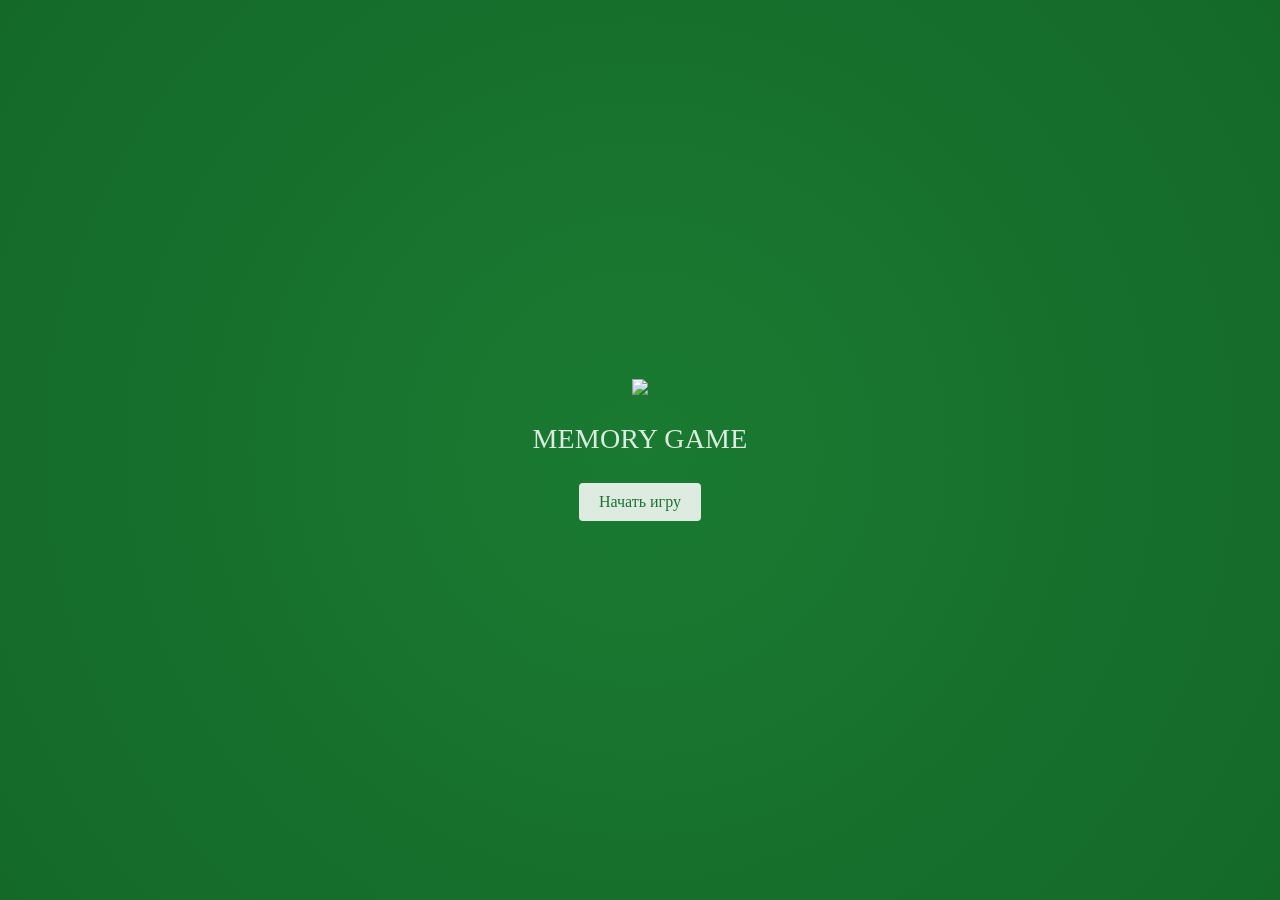
==== HTMLPage.html @ b8db969d "Add files via upload" ====
﻿<!DOCTYPE html>

<html lang="en" xmlns="http://www.w3.org/1999/xhtml">
<head>
    <meta charset="utf-8" />
    <link rel="shortcut icon" href="assets/StartGame.png" type="image/x-icon">
    <link rel="stylesheet" href="StyleSheet.css" type="text/css">
    <title>Memory</title>
</head>
<body>
    <div class="start-page">
        <img class="start-picture" src="assets/StartGame.png">
        <p class="memory-game">MEMORY GAME</p>
        <input type="button" class="button-start" value="Начать игру" />
    </div>
    <div class="game">
        <header class="game-menu">
            <input type="button" class="button-restart" value="Начать заново" />
            <p class="score">Очки:</p>
            <p class="score-value">0</p>
        </header>
        <div class="game_table"></div>
    </div>
    <div class="result-page">
        <img class="result-picture" src="assets/Group 2.png" />
        <p class="congratulation">Поздравляем!</p>
        <div class="result-score"></div>
        <input type="button" class="button-again" value="Еще раз" />
    </div>
<script src="Script.js"></script>
</body>
</html>
---- StyleSheet.css ----
﻿@font-face {
    font-family: 'Krungthep';
    src: url('Fonts/Krungthep.eot');
    src: url('Fonts/Krungthep.woff2') format('woff2'), url('Fonts/Krungthep.woff') format('woff'), url('Fonts/Krungthep.ttf') format('truetype'), url('Fonts/Krungthep.eot?#iefix') format('embedded-opentype');
    font-weight: normal;
    font-style: normal;
}

@font-face {
    font-family: 'OpenSans-Bold';
    src: url('Fonts/OpenSans-Bold.eot');
    src: url('Fonts/OpenSans-Bold.woff2') format('woff2'), url('Fonts/OpenSans-Bold.woff') format('woff'), url('Fonts/OpenSans-Bold.ttf') format('truetype'), url('Fonts/OpenSans-Bold.eot?#iefix') format('embedded-opentype');
    font-weight: normal;
    font-style: normal;
}

@font-face {
    font - family: 'OpenSans-SemiBold';
    src: url('Fonts/OpenSans-SemiBold.eot');
    src: url('Fonts/OpenSans-SemiBold.woff2') format('woff2'), url('Fonts/OpenSans-SemiBold.woff') format('woff'), url('Fonts/OpenSans-SemiBold.ttf') format('truetype'), url('Fonts/OpenSans-SemiBold.eot?#iefix') format('embedded-opentype');
    font-weight: normal;
    font-style: normal;
}

html {
    height: 100%;
}

body {
    margin: 0;
    background: radial-gradient(circle, #1a7a31, #146929);
    font-family: OpenSans-Bold;
    height: inherit;
    display: flex;
}

.start-page,
.game,
.result-page {
    display: none;
    margin: auto;
    padding: 20px;
    box-sizing: border-box;
    max-width: 900px;
    flex-direction: column;
    justify-content: center;
    align-items: center;
}

.is-displayed {
    display: flex;
}

.start-picture, 
.result-picture {
    display: flex;
	max-width: 503px;
	height: 100%;
}

.memory-game, 
.congratulation {
	display: flex;
    opacity: 0.85;
	font-size: 28px;
	color: #FFFFFF;
	letter-spacing: 0.2px;
}

.button-start, 
.button-again {
    display: flex;
	padding: 10px 20px;
	border-width: 0;
	border-radius: 4px;
	opacity: 0.85;
	background: #FFFFFF;
	font-family: inherit;
	font-weight: inherit;
	font-size: 16px;
	color: #1C7430;
	letter-spacing: 0;
}

.game-menu {
    display: flex;
    width: 100%;
}

.button-restart,
.score,
.score-value {
    margin: 0;
    padding: 0;
    background-color: inherit;
    border: none;
    color: #FFFFFF;
    opacity: 0.8;
    font-size: 14px;
}

.button-restart {
    text-align: left;
    font-family: OpenSans-SemiBold;
    letter-spacing: 0;
}

.score {
    margin: 0 10px 0 auto;
    text-align: right;
}

.score-value {
    text-align: right;
    font-family: Krungthep;
}

.game_table {
    width: auto;
    display: flex;
    flex-wrap: wrap;
    margin: 0 -10px;
}

.card {
    display: flex;
    width: calc(100%/6 - 20px);
    margin: 10px;
}

.card img {
    width: 100%;
    height: 100%;
}
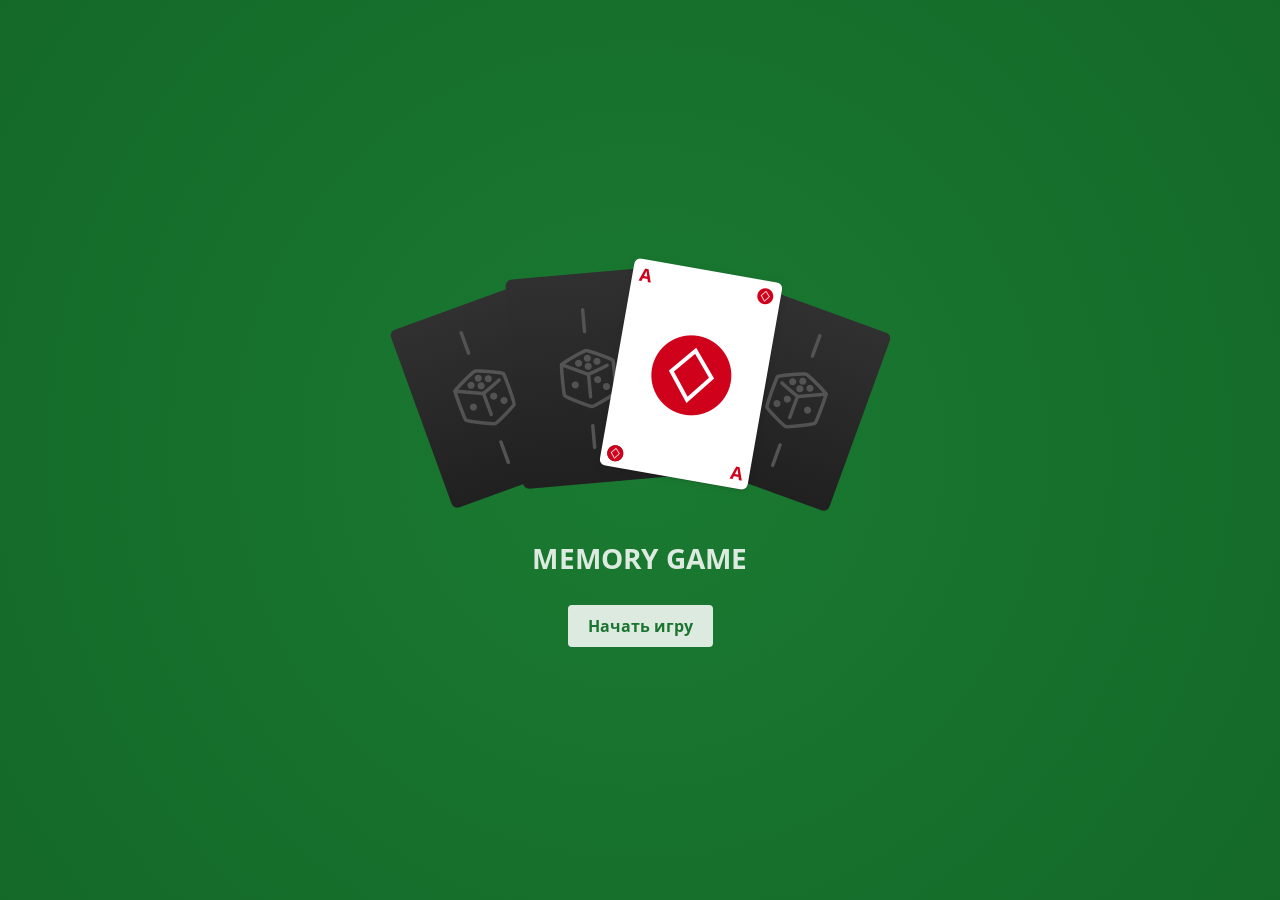
==== commit e03439c3: "Add files via upload" ====
--- a/HTMLPage.html
+++ b/HTMLPage.html
@@ -19,7 +19,9 @@
             <p class="score">Очки:</p>
             <p class="score-value">0</p>
         </header>
-        <div class="game_table"></div>
+        <div class="game-table">
+            <ul></ul>
+        </div>
     </div>
     <div class="result-page">
         <img class="result-picture" src="assets/Group 2.png" />
--- a/StyleSheet.css
+++ b/StyleSheet.css
@@ -15,7 +15,7 @@
 }
 
 @font-face {
-    font - family: 'OpenSans-SemiBold';
+    font-family: 'OpenSans-SemiBold';
     src: url('Fonts/OpenSans-SemiBold.eot');
     src: url('Fonts/OpenSans-SemiBold.woff2') format('woff2'), url('Fonts/OpenSans-SemiBold.woff') format('woff'), url('Fonts/OpenSans-SemiBold.ttf') format('truetype'), url('Fonts/OpenSans-SemiBold.eot?#iefix') format('embedded-opentype');
     font-weight: normal;
@@ -23,7 +23,7 @@
 }
 
 html {
-    height: 100%;
+    height: 100vh;
 }
 
 body {
@@ -115,11 +115,12 @@
     font-family: Krungthep;
 }
 
-.game_table {
+.game-table ul{
     width: auto;
     display: flex;
     flex-wrap: wrap;
     margin: 0 -10px;
+    padding: 0;
 }
 
 .card {
@@ -131,4 +132,20 @@
 .card img {
     width: 100%;
     height: 100%;
+}
+
+.card-back .back {
+    display: block;
+}
+
+.card-back .face {
+    display: none;
+}
+
+.card-face .face {
+    display: block;
+}
+
+.card-face .back {
+    display: none;
 }
